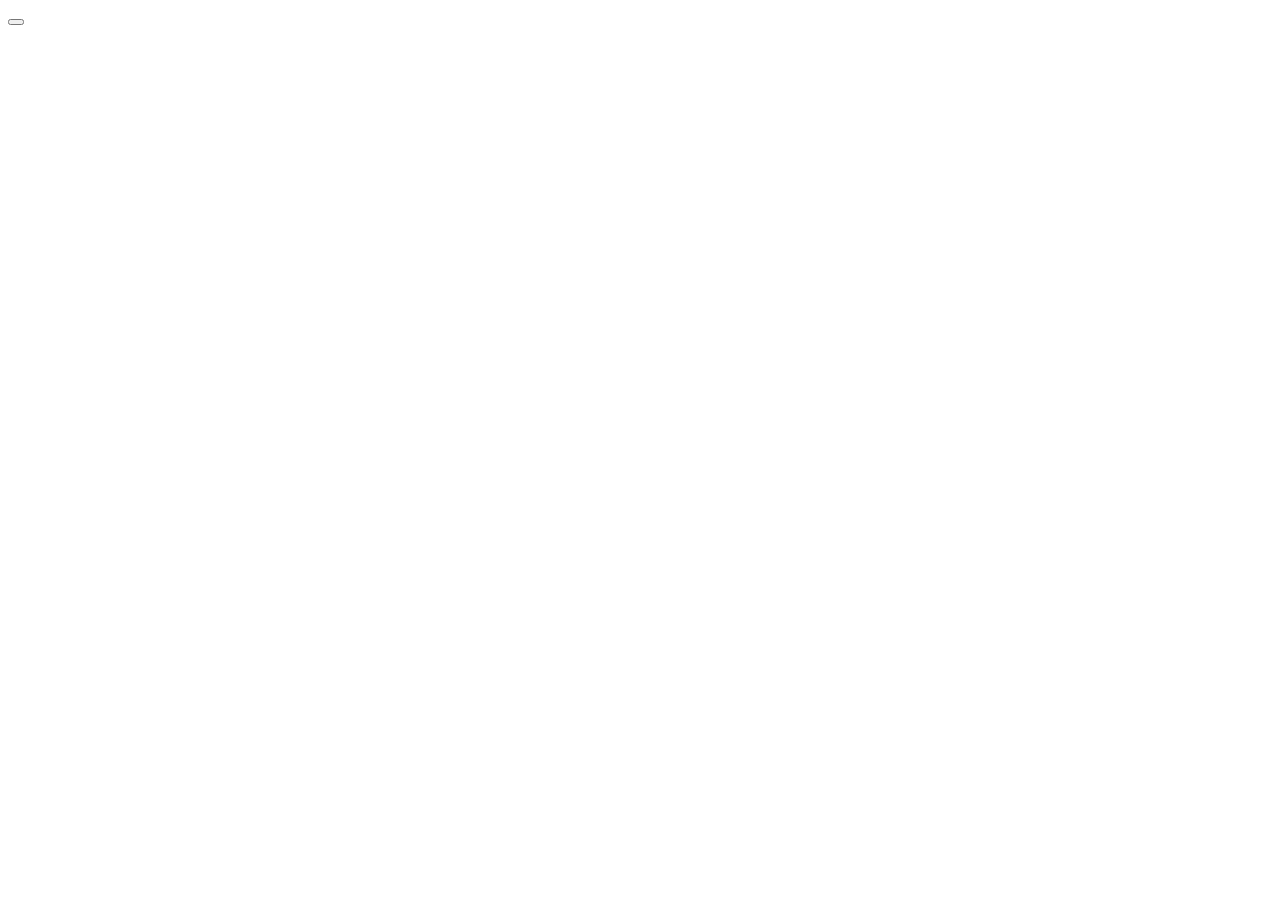
==== index.html @ 65e65c14 "Add files via upload" ====
<!DOCTYPE html>
<html lang="pt-BR">
<head>
    <meta charset="UTF-8">
    <meta name="viewport" content="width=device-width, initial-scale=1.0">
    <title>Conectarte: Encontre seu lugar na arte</title>
    <link rel="stylesheet" href="style.css">
</head>
<body>
<!--Cabeçalho do site-->
    <header>
        <div><span></span></div>
        <nav>
            <a href=""></a>
            <a href=""></a>
            <a href=""></a>
            <button></button>
        </nav>
    </header>
</body>
</html>
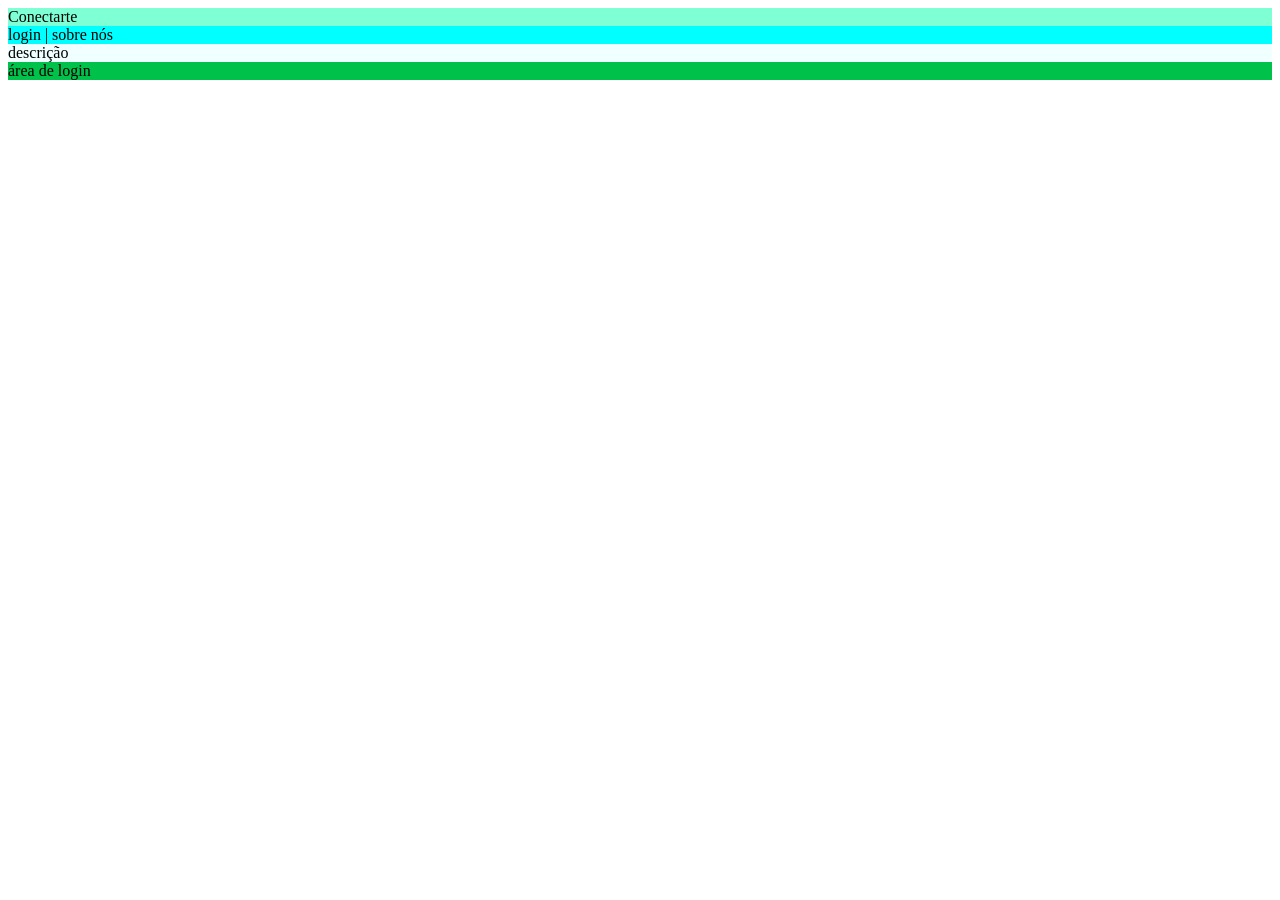
==== commit bcb0edcc: "Atualizações do projeto novos arquivos" ====
--- a/index.html
+++ b/index.html
@@ -7,15 +7,11 @@
     <link rel="stylesheet" href="style.css">
 </head>
 <body>
-<!--Cabeçalho do site-->
-    <header>
-        <div><span></span></div>
-        <nav>
-            <a href=""></a>
-            <a href=""></a>
-            <a href=""></a>
-            <button></button>
-        </nav>
-    </header>
+    <div id="container">
+        <div id="header">Conectarte</div>
+        <div id="menu">login  |  sobre nós</div>
+        <div id="body-page">descrição</div>
+        <div id="footer">área de login</div>
+    </div>
 </body>
 </html>
--- a/style.css
+++ b/style.css
@@ -0,0 +1,24 @@
+#header{
+    background-color: aquamarine;
+    width: auto;
+    height: auto;
+    margin: auto;
+}
+#menu{
+    background-color: aqua;
+    width: auto;
+    height: auto;
+    margin: auto;
+}
+#body-page{
+    background-color: azure;
+    width: auto;
+    height: auto;
+    margin: auto;
+}
+#footer{
+    background-color: rgb(0, 194, 74);
+    width: auto;
+    height: auto;
+    margin: auto;
+}
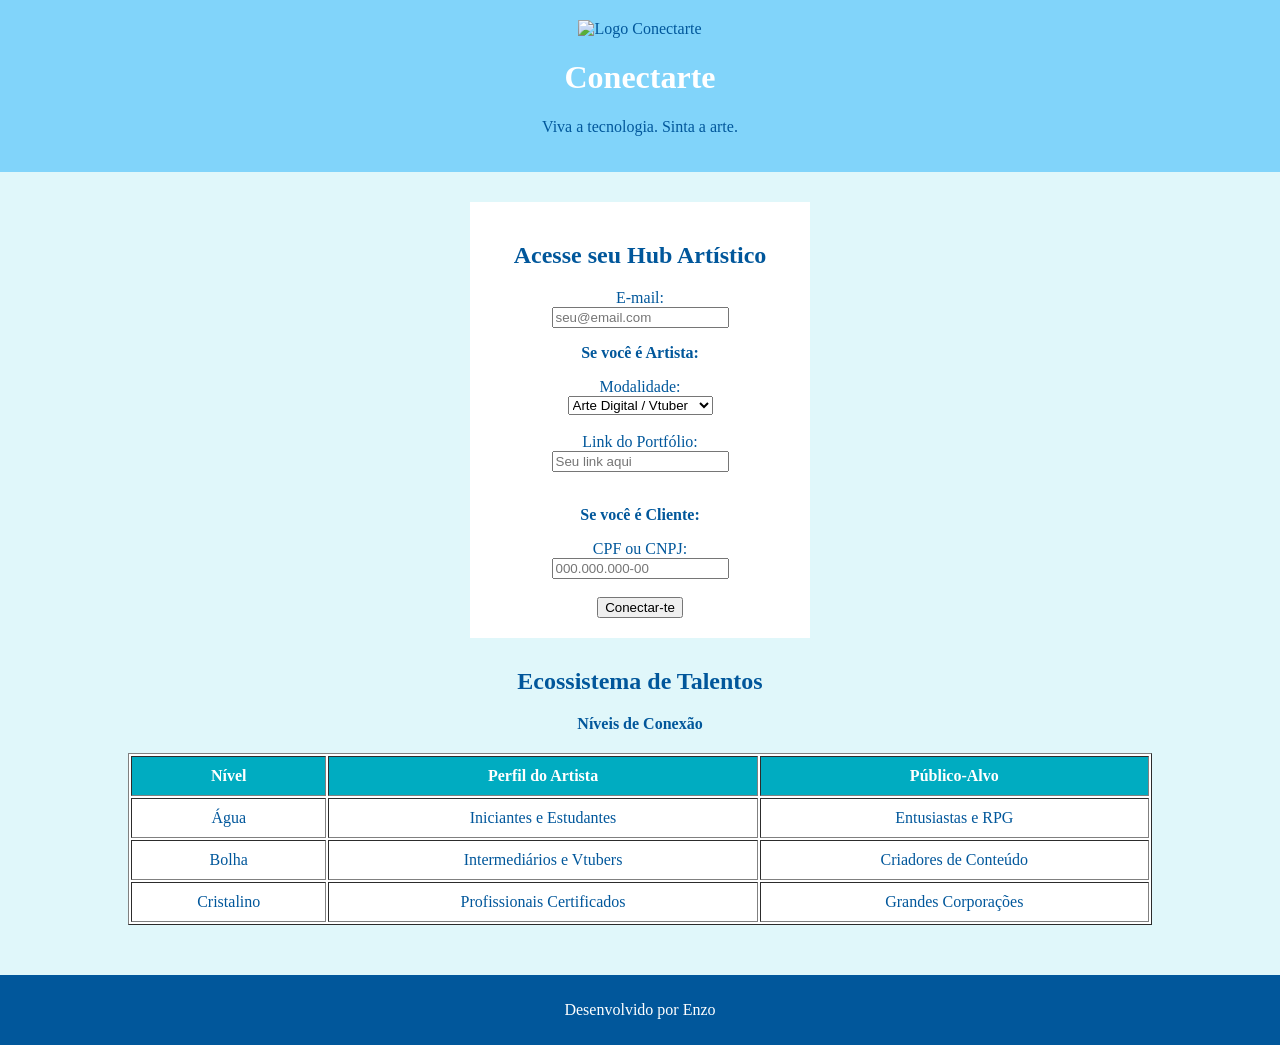
==== commit 5e988469: "Atualizações dos arquivos do projeto upload dos arquivos atualizados" ====
--- a/index.html
+++ b/index.html
@@ -1,17 +1,92 @@
 <!DOCTYPE html>
-<html lang="pt-BR">
+<html lang="pt-br">
+
 <head>
     <meta charset="UTF-8">
-    <meta name="viewport" content="width=device-width, initial-scale=1.0">
-    <title>Conectarte: Encontre seu lugar na arte</title>
+    <title>Conectarte - Início</title>
     <link rel="stylesheet" href="style.css">
 </head>
+
 <body>
-    <div id="container">
-        <div id="header">Conectarte</div>
-        <div id="menu">login  |  sobre nós</div>
-        <div id="body-page">descrição</div>
-        <div id="footer">área de login</div>
+
+    <!-- Cabeçalho-->
+    <div id="cabecalho">
+        <img src="logo-bolha.png" alt="Logo Conectarte" width="150">
+        <h1>Conectarte</h1>
+        <p>Viva a tecnologia. Sinta a arte.</p>
     </div>
+
+    <!-- Conteúdo Principal-->
+    <div id="conteudo-principal">
+
+        <!-- Seção de Login-->
+        <div id="sessao-login">
+            <h2>Acesse seu Hub Artístico</h2>
+            <form action="#">
+                <!-- Identificação Básica -->
+                <label for="email">E-mail:</label><br>
+                <input type="email" id="email" name="email" placeholder="seu@email.com">
+
+                <!-- Seção para quem é Artista -->
+                <p><strong>Se você é Artista:</strong></p>
+                <label for="categoria">Modalidade:</label><br>
+                <select id="categoria" name="categoria">
+                    <option value="digital">Arte Digital / Vtuber</option>
+                    <option value="fisica">Artesanato / Costura</option>
+                    <option value="escrita">Roteiro / Literatura</option>
+                </select><br><br>
+
+                <label for="portfolio">Link do Portfólio:</label><br>
+                <input type="text" id="portfolio" name="portfolio" placeholder="Seu link aqui"><br><br>
+
+                <!-- Seção para quem é Cliente -->
+                <p><strong>Se você é Cliente:</strong></p>
+                <label for="documento">CPF ou CNPJ:</label><br>
+                <input type="text" id="documento" name="documento" placeholder="000.000.000-00"><br><br>
+
+                <input type="submit" value="Conectar-te">
+            </form>
+        </div>
+
+        <!-- Seção de Info-->
+        <div id="sessao-info">
+            <h2>Ecossistema de Talentos</h2>
+            <p><strong>Níveis de Conexão</strong></p> <!-- Substituto para o caption -->
+
+            <table border="1">
+                <thead>
+                    <tr>
+                        <th>Nível</th>
+                        <th>Perfil do Artista</th>
+                        <th>Público-Alvo</th>
+                    </tr>
+                </thead>
+                <tbody>
+                    <tr>
+                        <td>Água</td>
+                        <td>Iniciantes e Estudantes</td>
+                        <td>Entusiastas e RPG</td>
+                    </tr>
+                    <tr>
+                        <td>Bolha</td>
+                        <td>Intermediários e Vtubers</td>
+                        <td>Criadores de Conteúdo</td>
+                    </tr>
+                    <tr>
+                        <td>Cristalino</td>
+                        <td>Profissionais Certificados</td>
+                        <td>Grandes Corporações</td>
+                    </tr>
+                </tbody>
+            </table>
+        </div>
+    </div>
+
+    <!-- Rodapé-->
+    <div id="rodape">
+        <p>Desenvolvido por Enzo</p>
+    </div>
+
 </body>
+
 </html>
--- a/style.css
+++ b/style.css
@@ -1,24 +1,47 @@
-#header{
-    background-color: aquamarine;
-    width: auto;
-    height: auto;
-    margin: auto;
+
+body {
+    background-color: #e0f7fa;
+    color: #01579b;
+    margin: 0;
+    padding: 0;
+    text-align: center;
 }
-#menu{
-    background-color: aqua;
-    width: auto;
-    height: auto;
-    margin: auto;
+
+#cabecalho {
+    background-color: #81d4fa;
+    padding: 20px;
 }
-#body-page{
-    background-color: azure;
-    width: auto;
-    height: auto;
-    margin: auto;
+
+h1 {
+    color: #ffffff;
 }
-#footer{
-    background-color: rgb(0, 194, 74);
-    width: auto;
-    height: auto;
-    margin: auto;
+
+#sessao-login {
+    background-color: #ffffff;
+    width: 300px;
+    margin: 30px auto;
+    padding: 20px;
+}
+
+table {
+    width: 80%;
+    margin: 20px auto;
+    background-color: #ffffff;
+}
+
+th {
+    background-color: #00acc1;
+    color: white;
+    padding: 10px;
+}
+
+td {
+    padding: 10px;
+}
+
+#rodape {
+    background-color: #01579b;
+    color: white;
+    padding: 10px;
+    margin-top: 50px;
 }
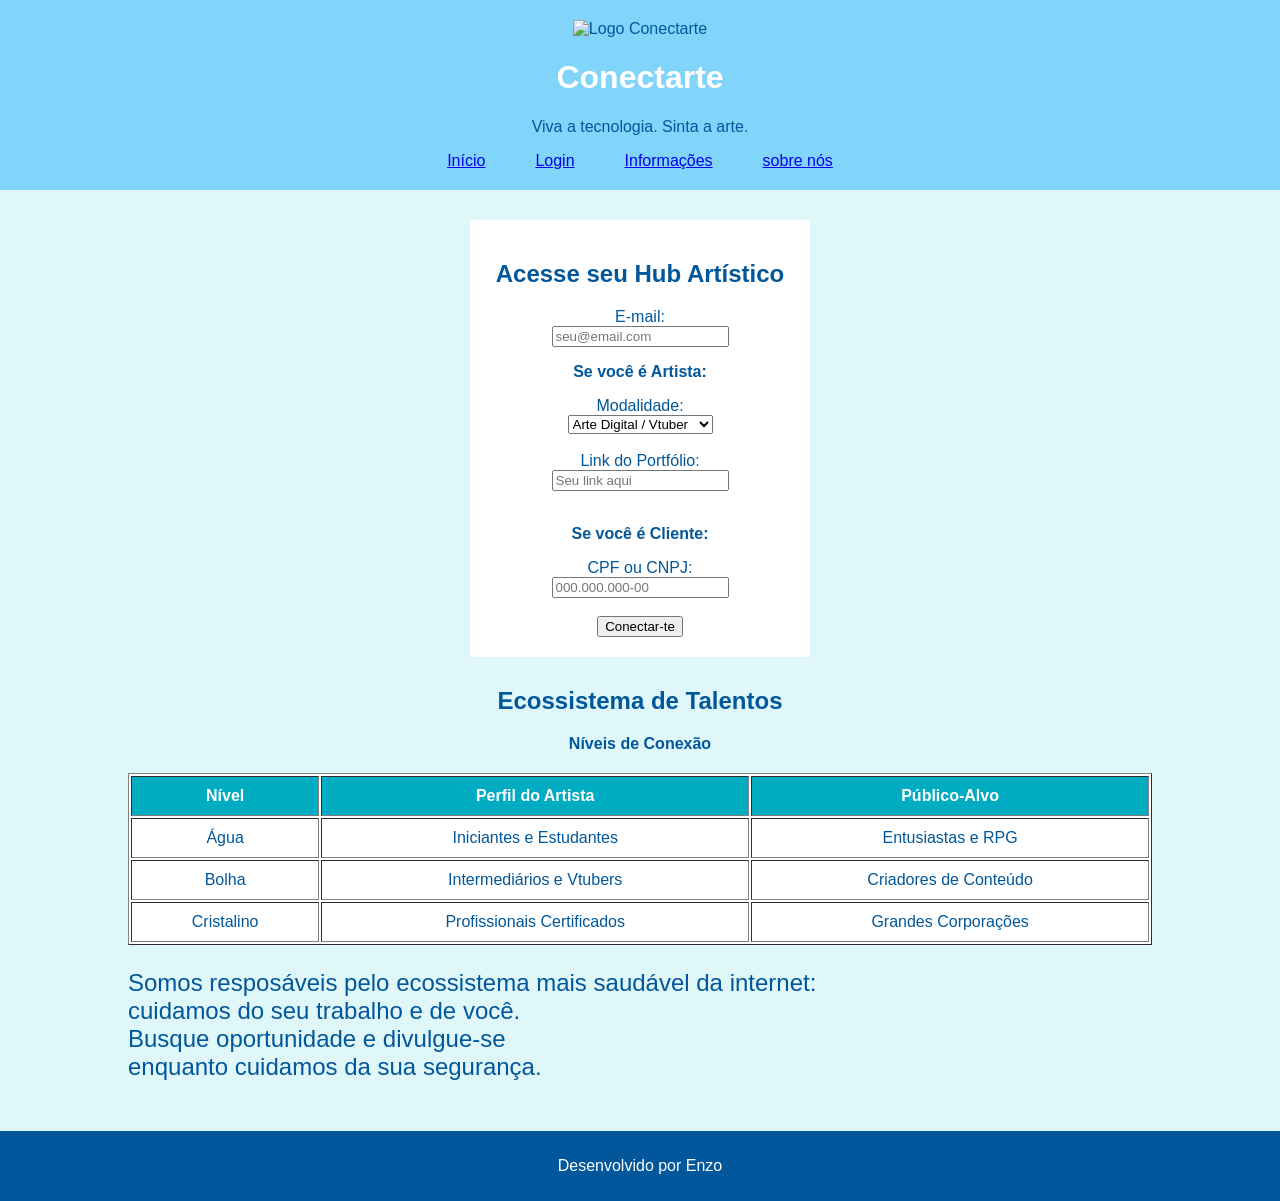
==== commit 59d8257b: "atualização dos arquivos do projeto inserção de hyperlinks, textos, estilizações e ajustes" ====
--- a/index.html
+++ b/index.html
@@ -3,8 +3,10 @@
 
 <head>
     <meta charset="UTF-8">
-    <title>Conectarte - Início</title>
-    <link rel="stylesheet" href="style.css">
+    <title>Conectarte | Viva à arte</title>
+    <link rel="stylesheet" href="CSS/style.css">
+    <link rel="stylesheet" href="CSS/reset.css">
+    <link rel="stylesheet" href="CSS/index.css">
 </head>
 
 <body>
@@ -14,6 +16,12 @@
         <img src="logo-bolha.png" alt="Logo Conectarte" width="150">
         <h1>Conectarte</h1>
         <p>Viva a tecnologia. Sinta a arte.</p>
+        <div id="menu">
+            <a href="index.html">Início</a>
+            <a href="login.html">Login</a>
+            <a href="info.html">Informações</a>
+            <a href="sobre.html">sobre nós</a>
+        </div>
     </div>
 
     <!-- Conteúdo Principal-->
@@ -81,8 +89,16 @@
             </table>
         </div>
     </div>
-
-    <!-- Rodapé-->
+        
+        <!--Seção de Sobre-->
+        <div id="sessao-sobre-nos">
+            <p>Somos resposáveis pelo ecossistema mais saudável da internet: <br>
+             cuidamos do seu trabalho e de você. <br>
+             Busque oportunidade e divulgue-se <br>
+            enquanto cuidamos da sua segurança.</p>
+        </div>
+ 
+        <!-- Rodapé-->
     <div id="rodape">
         <p>Desenvolvido por Enzo</p>
     </div>
--- a/CSS/style.css
+++ b/CSS/style.css
@@ -0,0 +1,42 @@
+
+body {
+    font-family: Arial, Helvetica, sans-serif;
+    background-color: #e0f7fa;
+    color: #01579b;
+    margin: 0;
+    padding: 0;
+    text-align: center;
+}
+
+#cabecalho {
+    background-color: #81d4fa;
+    padding: 20px;
+    margin-bottom: 20px;
+}
+
+#menu {   
+    display: flex; 
+    justify-content: center;
+    gap: 50px;     
+}
+
+#sessao-login {
+    background-color: #ffffff;
+    width: 300px;
+    margin: 30px auto;
+    padding: 20px;
+}
+
+#sessao-sobre-nos{
+    font-size:x-large;
+    text-align: left;
+    margin: auto;
+    width: 80%;
+}
+
+#rodape {
+    background-color: #01579b;
+    color: white;
+    padding: 10px;
+    margin-top: 50px;
+}
--- a/CSS/index.css
+++ b/CSS/index.css
@@ -0,0 +1,19 @@
+h1 {
+    color: #ffffff;
+}
+
+table {
+    width: 80%;
+    margin: 20px auto;
+    background-color: #ffffff;
+}
+
+th {
+    background-color: #00acc1;
+    color: white;
+    padding: 10px;
+}
+
+td {
+    padding: 10px;
+}
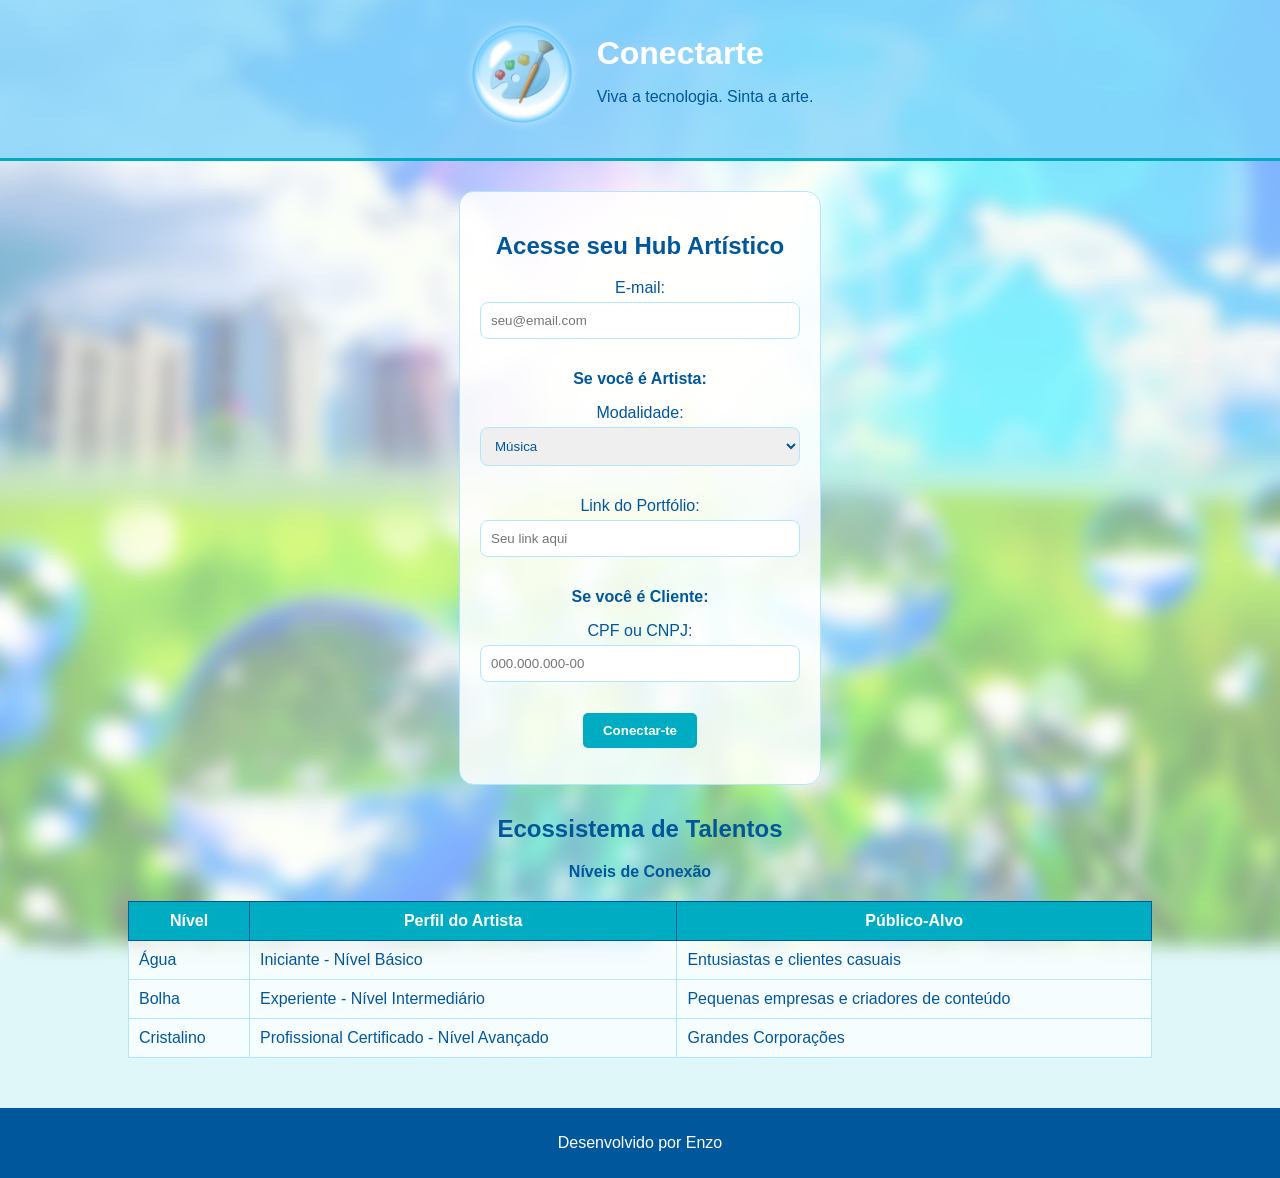
==== commit 58a716cb: "Atualização de arquivos (melhoria de interface) Adição de logo, imagem de fundo, efeitos e afins" ====
--- a/index.html
+++ b/index.html
@@ -3,63 +3,67 @@
 
 <head>
     <meta charset="UTF-8">
-    <title>Conectarte | Viva à arte</title>
+    <title>Conectarte - Início</title>
+    <link rel="stylesheet" href="CSS/index.css">
     <link rel="stylesheet" href="CSS/style.css">
-    <link rel="stylesheet" href="CSS/reset.css">
-    <link rel="stylesheet" href="CSS/index.css">
 </head>
 
 <body>
-
-    <!-- Cabeçalho-->
+    <div id="fundo-site"></div>
     <div id="cabecalho">
-        <img src="logo-bolha.png" alt="Logo Conectarte" width="150">
-        <h1>Conectarte</h1>
-        <p>Viva a tecnologia. Sinta a arte.</p>
-        <div id="menu">
-            <a href="index.html">Início</a>
-            <a href="login.html">Login</a>
-            <a href="info.html">Informações</a>
-            <a href="sobre.html">sobre nós</a>
+        <img src="Imagens/logo_conectarte.png" alt="Logo Conectarte" class="logo">
+        <div class="texto-cabecalho">
+            <h1>Conectarte</h1>
+            <p>Viva a tecnologia. Sinta a arte.</p>
         </div>
     </div>
 
-    <!-- Conteúdo Principal-->
     <div id="conteudo-principal">
-
-        <!-- Seção de Login-->
+        
         <div id="sessao-login">
             <h2>Acesse seu Hub Artístico</h2>
+
             <form action="#">
-                <!-- Identificação Básica -->
-                <label for="email">E-mail:</label><br>
-                <input type="email" id="email" name="email" placeholder="seu@email.com">
+                <p>
+                    <label for="email">E-mail:</label><br>
+                    <input type="text" id="email" name="email" placeholder="seu@email.com">
+                </p>
 
-                <!-- Seção para quem é Artista -->
                 <p><strong>Se você é Artista:</strong></p>
-                <label for="categoria">Modalidade:</label><br>
-                <select id="categoria" name="categoria">
-                    <option value="digital">Arte Digital / Vtuber</option>
-                    <option value="fisica">Artesanato / Costura</option>
-                    <option value="escrita">Roteiro / Literatura</option>
-                </select><br><br>
 
-                <label for="portfolio">Link do Portfólio:</label><br>
-                <input type="text" id="portfolio" name="portfolio" placeholder="Seu link aqui"><br><br>
+                <p>
+                    <label for="categoria">Modalidade:</label><br>
+                    <select id="categoria" name="categoria">
+                        <option value="digital">Música</option>
+                        <option value="fisica">Dança</option>
+                        <option value="escrita">Pintura / Desenho</option>
+                        <option value="escrita">Escultura</option>
+                        <option value="escrita">Literatura</option>
+                        <option value="escrita">Cinema</option>
+                    </select>
+                </p>
 
-                <!-- Seção para quem é Cliente -->
+                <p>
+                    <label for="portfolio">Link do Portfólio:</label><br>
+                    <input type="text" id="portfolio" name="portfolio" placeholder="Seu link aqui">
+                </p>
+
                 <p><strong>Se você é Cliente:</strong></p>
-                <label for="documento">CPF ou CNPJ:</label><br>
-                <input type="text" id="documento" name="documento" placeholder="000.000.000-00"><br><br>
 
-                <input type="submit" value="Conectar-te">
+                <p>
+                    <label for="documento">CPF ou CNPJ:</label><br>
+                    <input type="text" id="documento" name="documento" placeholder="000.000.000-00">
+                </p>
+
+                <p>
+                    <input type="submit" value="Conectar-te">
+                </p>
             </form>
         </div>
 
-        <!-- Seção de Info-->
         <div id="sessao-info">
             <h2>Ecossistema de Talentos</h2>
-            <p><strong>Níveis de Conexão</strong></p> <!-- Substituto para o caption -->
+            <p><strong>Níveis de Conexão</strong></p>
 
             <table border="1">
                 <thead>
@@ -72,37 +76,29 @@
                 <tbody>
                     <tr>
                         <td>Água</td>
-                        <td>Iniciantes e Estudantes</td>
-                        <td>Entusiastas e RPG</td>
+                        <td>Iniciante - Nível Básico</td>
+                        <td>Entusiastas e clientes casuais</td>
                     </tr>
                     <tr>
                         <td>Bolha</td>
-                        <td>Intermediários e Vtubers</td>
-                        <td>Criadores de Conteúdo</td>
+                        <td>Experiente - Nível Intermediário</td>
+                        <td>Pequenas empresas e criadores de conteúdo</td>
                     </tr>
                     <tr>
                         <td>Cristalino</td>
-                        <td>Profissionais Certificados</td>
+                        <td>Profissional Certificado - Nível Avançado</td>
                         <td>Grandes Corporações</td>
                     </tr>
                 </tbody>
             </table>
         </div>
     </div>
-        
-        <!--Seção de Sobre-->
-        <div id="sessao-sobre-nos">
-            <p>Somos resposáveis pelo ecossistema mais saudável da internet: <br>
-             cuidamos do seu trabalho e de você. <br>
-             Busque oportunidade e divulgue-se <br>
-            enquanto cuidamos da sua segurança.</p>
-        </div>
- 
-        <!-- Rodapé-->
+
     <div id="rodape">
         <p>Desenvolvido por Enzo</p>
     </div>
 
+
 </body>
 
 </html>
--- a/CSS/index.css
+++ b/CSS/index.css
@@ -1,19 +1,73 @@
+body {
+    font-family: Arial, Helvetica, sans-serif;
+    background-color: #e0f7fa;
+    color: #01579b;
+    margin: 0;
+    padding: 0;
+    text-align: center;
+}
+
 h1 {
     color: #ffffff;
+    margin: 10px 0;
+}
+
+input[type="submit"] {
+    background-color: #00acc1;
+    color: white;
+    padding: 10px 20px;
+    border: none;
+    border-radius: 5px;
+    cursor: pointer;
+    font-weight: bold;
+}
+
+input[type="text"],
+input[type="email"],
+select {
+    width: 100%;
+    padding: 10px;
+    margin-top: 5px;
+    margin-bottom: 15px;
+    display: inline-block;
+    border: 1px solid #b3e5fc;
+    border-radius: 8px;
+    box-sizing: border-box;
+    color: #01579b;
 }
 
 table {
     width: 80%;
     margin: 20px auto;
-    background-color: #ffffff;
+    background-color: rgba(255, 255, 255, 0.7);
+    border-collapse: collapse;
 }
 
 th {
     background-color: #00acc1;
     color: white;
     padding: 10px;
+    border: 1px solid #01579b;
 }
 
 td {
+    text-align: left;
     padding: 10px;
+    border: 1px solid #b3e5fc;
+}
+
+#fundo-site {
+    position: fixed;
+    top: 0;
+    left: 0;
+    width: 100%;
+    height: 100%;
+    z-index: -1;
+    background-image: linear-gradient(rgba(255, 255, 255, 0.5), rgba(255, 255, 255, 0.5)),
+        url('../Imagens/fundo_conectarte.jpg');
+    background-size: cover;
+    background-position: center;
+    background-attachment: fixed;
+    filter: blur(8px);
+    transform: scale(1.1);
 }
--- a/CSS/style.css
+++ b/CSS/style.css
@@ -1,37 +1,36 @@
+.logo {
+    width: 110px;
+    height: auto;
+    margin-bottom: 10px;
+    filter: drop-shadow(0px 0px 5px rgba(255, 255, 255, 0.5));
+}
 
-body {
-    font-family: Arial, Helvetica, sans-serif;
-    background-color: #e0f7fa;
-    color: #01579b;
+.texto-cabecalho {
+    text-align: left; 
+}
+
+.texto-cabecalho h1 {
     margin: 0;
-    padding: 0;
-    text-align: center;
 }
 
 #cabecalho {
-    background-color: #81d4fa;
-    padding: 20px;
-    margin-bottom: 20px;
-}
-
-#menu {   
-    display: flex; 
-    justify-content: center;
-    gap: 50px;     
+    background-color: #81d4fac5;
+    padding: 20px 40px;
+    border-bottom: 3px solid #00acc1;
+    display: flex;          
+    flex-direction: row;    
+    align-items: center;    
+    justify-content: center; 
+    gap: 20px;             
 }
 
 #sessao-login {
-    background-color: #ffffff;
-    width: 300px;
+    background-color: rgba(255, 255, 255, 0.849);
+    width: 320px;
     margin: 30px auto;
     padding: 20px;
-}
-
-#sessao-sobre-nos{
-    font-size:x-large;
-    text-align: left;
-    margin: auto;
-    width: 80%;
+    border-radius: 15px;
+    border: 1px solid #b3e5fc;
 }
 
 #rodape {
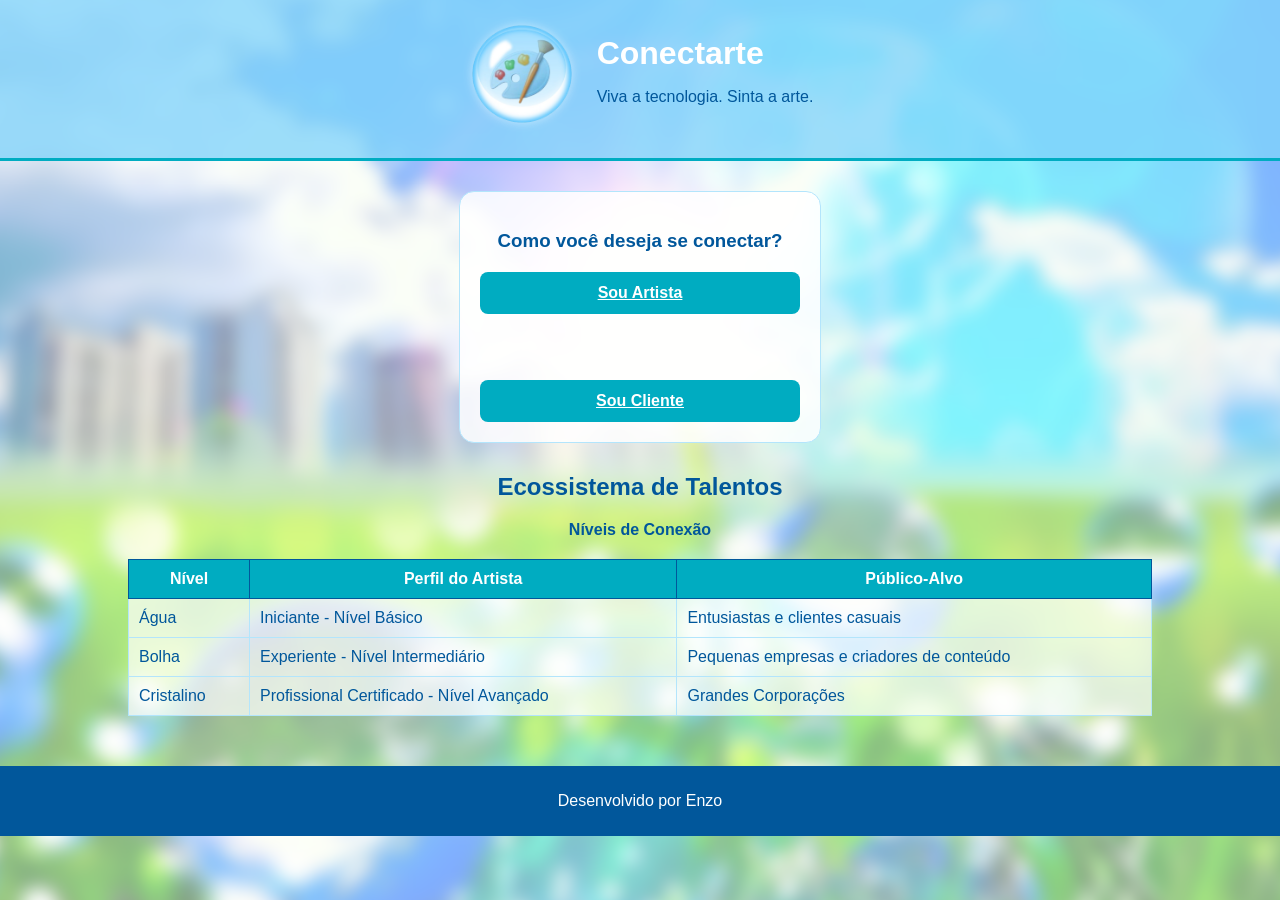
==== commit d7d666f0: "Adição de arquivos" ====
--- a/index.html
+++ b/index.html
@@ -19,46 +19,14 @@
     </div>
 
     <div id="conteudo-principal">
-        
+
         <div id="sessao-login">
-            <h2>Acesse seu Hub Artístico</h2>
-
-            <form action="#">
-                <p>
-                    <label for="email">E-mail:</label><br>
-                    <input type="text" id="email" name="email" placeholder="seu@email.com">
-                </p>
-
-                <p><strong>Se você é Artista:</strong></p>
-
-                <p>
-                    <label for="categoria">Modalidade:</label><br>
-                    <select id="categoria" name="categoria">
-                        <option value="digital">Música</option>
-                        <option value="fisica">Dança</option>
-                        <option value="escrita">Pintura / Desenho</option>
-                        <option value="escrita">Escultura</option>
-                        <option value="escrita">Literatura</option>
-                        <option value="escrita">Cinema</option>
-                    </select>
-                </p>
-
-                <p>
-                    <label for="portfolio">Link do Portfólio:</label><br>
-                    <input type="text" id="portfolio" name="portfolio" placeholder="Seu link aqui">
-                </p>
-
-                <p><strong>Se você é Cliente:</strong></p>
-
-                <p>
-                    <label for="documento">CPF ou CNPJ:</label><br>
-                    <input type="text" id="documento" name="documento" placeholder="000.000.000-00">
-                </p>
-
-                <p>
-                    <input type="submit" value="Conectar-te">
-                </p>
-            </form>
+            <h3>Como você deseja se conectar?</h3>
+            <div class="botoes-nicho">
+                <a href="cadastro-artista.html" class="botao-conectar">Sou Artista</a>
+                <br><br>
+                <a href="cadastro-cliente.html" class="botao-conectar">Sou Cliente</a>
+            </div>
         </div>
 
         <div id="sessao-info">
--- a/CSS/style.css
+++ b/CSS/style.css
@@ -11,6 +11,139 @@
 
 .texto-cabecalho h1 {
     margin: 0;
+}
+
+.botoes-nicho {
+    display: flex;
+    flex-direction: column;
+    gap: 15px;
+    margin-top: 20px;
+}
+
+.botao-conectar {
+    background-color: #00acc1; /* O azul que você já usa */
+    color: white;
+    padding: 12px 25px;
+    border: none;             /* Isso remove a borda preta padrão */
+    border-radius: 8px;
+    cursor: pointer;
+    font-weight: bold;
+    transition: background 0.3s, transform 0.2s;
+    outline: none;            /* Remove a linha de seleção ao clicar */
+}
+
+.botao-conectar:hover {
+    background-color: #01579b;
+    transform: scale(1.02);   /* Dá um leve zoom ao passar o mouse */
+}
+
+/* Aplica o estilo em todos os campos de uma vez */
+input[type="text"], 
+input[type="url"], 
+input[type="number"], 
+select, 
+textarea {
+    width: 100%;
+    padding: 10px;
+    margin-top: 5px;
+    margin-bottom: 15px;
+    border: 1px solid #b3e5fc; /* Uma borda azul bem clarinha */
+    border-radius: 5px;
+    background-color: white;
+    color: #333;
+    font-family: 'Segoe UI', Tahoma, Geneva, Verdana, sans-serif;
+    box-sizing: border-box;    /* Garante que o campo não passe do limite da caixa */
+}
+
+/* Efeito de foco: quando o usuário clica para digitar */
+input:focus, select:focus, textarea:focus {
+    border-color: #00acc1;     /* A borda fica do azul do seu tema */
+    outline: none;
+    box-shadow: 0 0 5px rgba(0, 172, 193, 0.3); /* Um brilho azul suave */
+}
+
+/* 1. Esconde o input real de forma que ele ainda funcione para o navegador */
+input[type="file"] {
+    width: 0.1px;
+    height: 0.1px;
+    opacity: 0;
+    overflow: hidden;
+    position: absolute;
+    z-index: -1;
+}
+
+/* 2. Estiliza o Label para parecer um botão da Conectarte */
+.botao-upload {
+    display: inline-block;
+    width: 100%;
+    padding: 12px;
+    background-color: #ffffff;
+    color: #00acc1;
+    border: 2px dashed #00acc1; /* Borda tracejada dá ideia de "solte aqui" */
+    border-radius: 8px;
+    text-align: center;
+    cursor: pointer;
+    font-weight: bold;
+    transition: all 0.3s;
+    box-sizing: border-box;
+    margin-bottom: 15px;
+}
+
+/* 3. Efeito ao passar o mouse */
+.botao-upload:hover {
+    background-color: #e0f7fa;
+    border-style: solid;
+    transform: translateY(-2px);
+}
+
+/* 4. Efeito quando o usuário usa o teclado (acessibilidade) */
+input[type="file"]:focus + .botao-upload {
+    outline: 2px solid #01579b;
+}
+
+select, textarea {
+    width: 100%;
+    padding: 10px;
+    margin: 10px 0 20px 0;
+    border: 1px solid #ccc;
+    border-radius: 5px;
+    display: block;
+    box-sizing: border-box;
+    font-family: inherit;
+}
+
+textarea {
+    resize: none;
+}
+
+.campo-icone {
+    width: 100%;
+    display: block; /* Evita que ela tente ficar ao lado de outros elementos */
+}
+
+/* Estilo específico para o input de WhatsApp */
+input[type="tel"] {
+    width: 100%;             /* Ocupa toda a largura disponível */
+    box-sizing: border-box;  /* ESSENCIAL: Inclui o padding no cálculo da largura */
+    padding: 12px 12px 12px 40px; 
+    margin-top: 5px;
+    margin-bottom: 15px;
+    display: block;          /* Garante que ele se comporte como um bloco */
+    
+    /* Mantenha o resto das suas configurações (border, background-image, etc) */
+    border: 2px solid #e0e0e0;
+    border-radius: 8px;
+    background-image: url('https://cdn-icons-png.flaticon.com/512/733/733585.png');
+    background-repeat: no-repeat;
+    background-size: 20px;
+    background-position: 12px center;
+}
+
+/* Efeito quando o usuário clica no campo */
+input[type="tel"]:focus {
+    border-color: #25D366; /* Cor oficial do WhatsApp */
+    box-shadow: 0 0 8px rgba(37, 211, 102, 0.2);
+    outline: none;
 }
 
 #cabecalho {
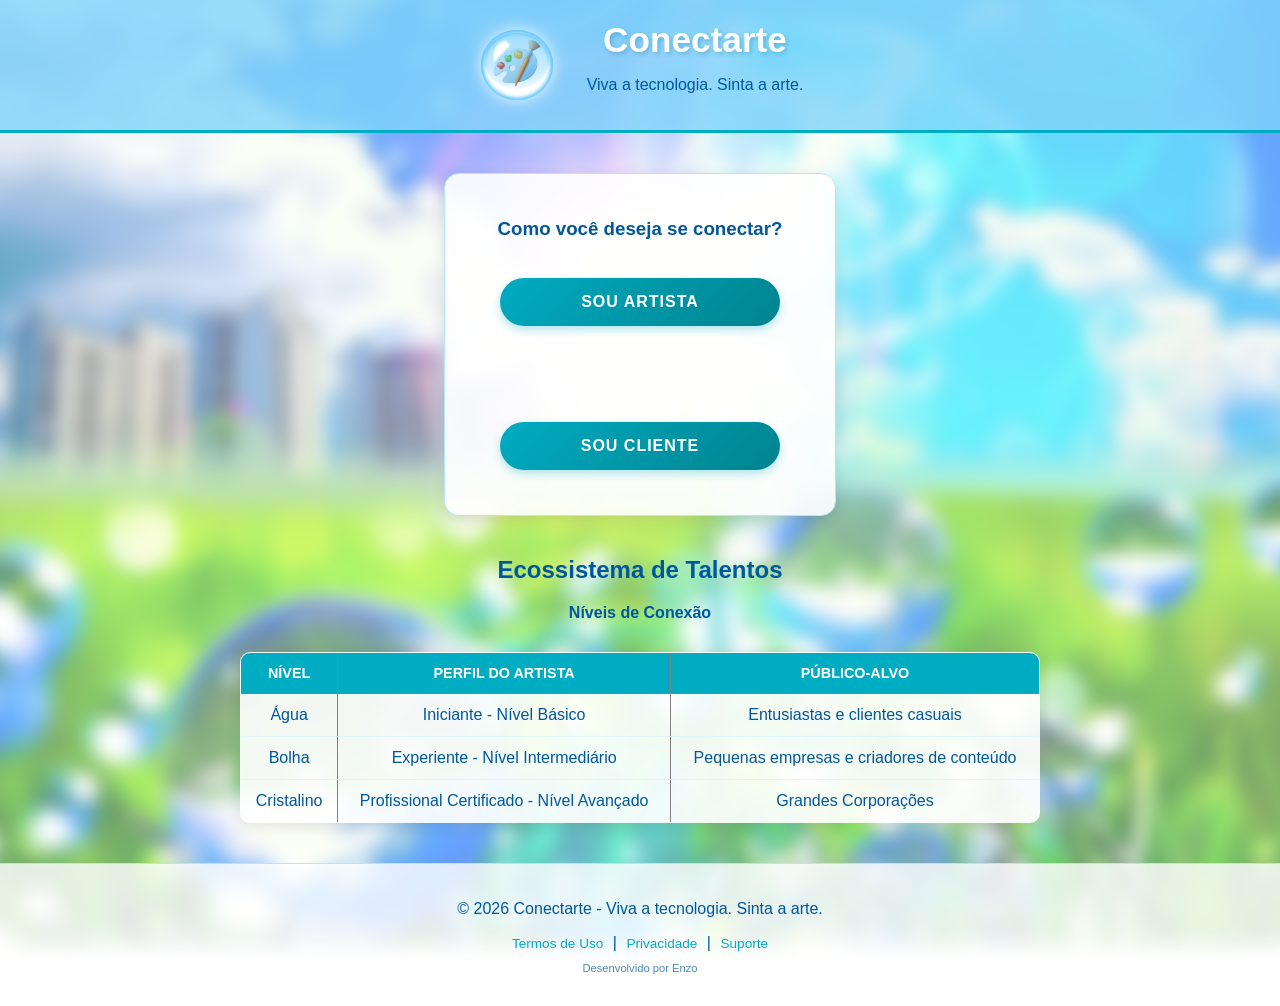
==== commit e0a0abff: "Alterações finais do projeto Mudanças visuais no geral" ====
--- a/index.html
+++ b/index.html
@@ -10,6 +10,7 @@
 
 <body>
     <div id="fundo-site"></div>
+    <!--Cabeçalho-->
     <div id="cabecalho">
         <img src="Imagens/logo_conectarte.png" alt="Logo Conectarte" class="logo">
         <div class="texto-cabecalho">
@@ -18,8 +19,10 @@
         </div>
     </div>
 
+
     <div id="conteudo-principal">
 
+        <!--Login-->
         <div id="sessao-login">
             <h3>Como você deseja se conectar?</h3>
             <div class="botoes-nicho">
@@ -29,6 +32,7 @@
             </div>
         </div>
 
+        <!--Divisão dos cargos-->
         <div id="sessao-info">
             <h2>Ecossistema de Talentos</h2>
             <p><strong>Níveis de Conexão</strong></p>
@@ -63,9 +67,16 @@
     </div>
 
     <div id="rodape">
-        <p>Desenvolvido por Enzo</p>
+        <div class="rodape-conteudo">
+            <p>&copy; 2026 Conectarte - Viva a tecnologia. Sinta a arte.</p>
+            <div class="rodape-links">
+                <a href="#">Termos de Uso</a> |
+                <a href="#">Privacidade</a> |
+                <a href="#">Suporte</a>
+            </div>
+            <p style="font-size: 0.7rem; margin-top: 10px; opacity: 0.7;">Desenvolvido por Enzo</p>
+        </div>
     </div>
-
 
 </body>
 
--- a/CSS/index.css
+++ b/CSS/index.css
@@ -1,61 +1,14 @@
+/* Definições globais de layout, cores de texto e tipografia padrão */
 body {
-    font-family: Arial, Helvetica, sans-serif;
-    background-color: #e0f7fa;
-    color: #01579b;
+    font-family: 'Segoe UI', Tahoma, Geneva, Verdana, sans-serif;
     margin: 0;
     padding: 0;
     text-align: center;
+    color: #01579b; 
+    overflow-x: hidden;
 }
 
-h1 {
-    color: #ffffff;
-    margin: 10px 0;
-}
-
-input[type="submit"] {
-    background-color: #00acc1;
-    color: white;
-    padding: 10px 20px;
-    border: none;
-    border-radius: 5px;
-    cursor: pointer;
-    font-weight: bold;
-}
-
-input[type="text"],
-input[type="email"],
-select {
-    width: 100%;
-    padding: 10px;
-    margin-top: 5px;
-    margin-bottom: 15px;
-    display: inline-block;
-    border: 1px solid #b3e5fc;
-    border-radius: 8px;
-    box-sizing: border-box;
-    color: #01579b;
-}
-
-table {
-    width: 80%;
-    margin: 20px auto;
-    background-color: rgba(255, 255, 255, 0.7);
-    border-collapse: collapse;
-}
-
-th {
-    background-color: #00acc1;
-    color: white;
-    padding: 10px;
-    border: 1px solid #01579b;
-}
-
-td {
-    text-align: left;
-    padding: 10px;
-    border: 1px solid #b3e5fc;
-}
-
+/* Camada de fundo fixa com tratamento visual de desfoque e ajuste de escala */
 #fundo-site {
     position: fixed;
     top: 0;
@@ -63,11 +16,163 @@
     width: 100%;
     height: 100%;
     z-index: -1;
-    background-image: linear-gradient(rgba(255, 255, 255, 0.5), rgba(255, 255, 255, 0.5)),
+    background-image: linear-gradient(rgba(255, 255, 255, 0.4), rgba(255, 255, 255, 0.4)),
         url('../Imagens/fundo_conectarte.jpg');
     background-size: cover;
     background-position: center;
     background-attachment: fixed;
-    filter: blur(8px);
-    transform: scale(1.1);
+    filter: blur(8px); 
+    transform: scale(1.1); 
+}
+
+/* Navegação principal suspensa com propriedades de transparência e desfoque de fundo */
+.barra-superior {
+    width: 95%; 
+    max-width: 1200px;
+    margin: 10px auto;
+    background: rgba(255, 255, 255, 0.25);
+    backdrop-filter: blur(15px); 
+    -webkit-backdrop-filter: blur(15px);
+    border: 1px solid rgba(255, 255, 255, 0.4);
+    border-radius: 50px; 
+    position: fixed;
+    top: 0; left: 0; right: 0;
+    z-index: 1000;
+    box-shadow: 0 8px 32px rgba(0, 172, 193, 0.2);
+}
+
+/* Alinhamento flexível dos itens internos do menu superior */
+.container-menu {
+    display: flex;
+    justify-content: space-between;
+    align-items: center;
+    padding: 8px 25px;
+}
+
+/* Identificadores visuais de categoria com sombras internas para legibilidade */
+.emblema-nivel {
+    padding: 5px 15px;
+    border-radius: 20px;
+    font-size: 0.8rem;
+    font-weight: bold;
+    color: white;
+    text-shadow: 1px 1px 2px rgba(0,0,0,0.2);
+}
+
+/* Variações de cores em gradiente para os níveis de usuário */
+.agua { background: linear-gradient(to bottom, #4fc3f7, #0288d1); }
+.bolha { background: linear-gradient(to bottom, #81c784, #388e3c); }
+.cristalino { background: linear-gradient(to bottom, #ba68c8, #7b1fa2); }
+
+/* Estrutura de lista horizontal para os links de navegação */
+.lista-abas {
+    display: flex;
+    gap: 10px;
+}
+
+/* Estilização individual dos links com transição suave de cores e sombras */
+.aba-item {
+    text-decoration: none;
+    color: #01579b;
+    font-weight: 600;
+    font-size: 0.9rem;
+    padding: 10px 15px;
+    border-radius: 25px;
+    transition: 0.3s;
+}
+
+/* Estado de interação para realce visual ao passar o mouse nos itens do menu */
+.aba-item:hover {
+    background: rgba(255, 255, 255, 0.5);
+    color: #00acc1;
+    box-shadow: inset 0 0 10px rgba(255, 255, 255, 0.8);
+}
+
+/* Ajustes gerais de espaçamento e bordas para links dentro da lista */
+.lista-abas a {
+    text-decoration: none;
+    color: #01579b;
+    font-weight: bold;
+    padding: 8px 12px;
+    transition: 0.3s;
+    border-radius: 5px;
+}
+
+.lista-abas a:hover {
+    background-color: #e0f7fa;
+}
+
+/* Seção de identidade do site com alinhamento central e borda de destaque inferior */
+#cabecalho {
+    background-color: rgba(129, 212, 250, 0.8); 
+    padding: 20px;
+    border-bottom: 3px solid #00acc1;
+    display: flex;
+    align-items: center;
+    justify-content: center;
+    gap: 30px; 
+}
+
+/* Controle de dimensões e brilho externo para as imagens de logotipo */
+.logo {
+    width: 80px; 
+    height: auto;
+    filter: drop-shadow(0px 0px 8px rgba(255, 255, 255, 0.8));
+}
+
+.logo-menu {
+    width: 50px; 
+    height: auto;
+    filter: drop-shadow(0px 0px 8px rgba(255, 255, 255, 0.8));
+}
+
+/* Formatação do título principal com sombreamento para contraste sobre o azul */
+.texto-cabecalho h1 {
+    font-size: 2.2rem;
+    margin: 0;
+    color: #ffffff;
+    text-shadow: 2px 2px 4px rgba(0, 105, 137, 0.3);
+}
+
+/* Formatação de tabelas de dados com cantos arredondados e elevação suave */
+table {
+    width: 90%;
+    max-width: 800px;
+    margin: 30px auto;
+    background-color: rgba(255, 255, 255, 0.9); 
+    border-collapse: collapse;
+    border-radius: 10px;
+    overflow: hidden; 
+    box-shadow: 0 4px 15px rgba(0,0,0,0.1);
+}
+
+/* Estilo para cabeçalhos de tabela com caixa alta e fundo sólido */
+th {
+    background-color: #00acc1;
+    color: white;
+    padding: 12px;
+    text-transform: uppercase;
+    font-size: 0.9rem;
+}
+
+/* Estilo para células de dados com separadores horizontais suaves */
+td {
+    padding: 12px;
+    border-bottom: 1px solid #e0f7fa;
+    color: #01579b;
+}
+
+/* Indicador visual de linha ativa para facilitar a leitura de dados */
+tr:hover {
+    background-color: #f1f8fb; 
+}
+
+/* Área de encerramento da página com preenchimento total da largura */
+#rodape {
+    background-color: #01579b;
+    color: white;
+    padding: 15px;
+    margin-top: 50px;
+    position: relative;
+    width: 100%;
 }
--- a/CSS/style.css
+++ b/CSS/style.css
@@ -1,174 +1,349 @@
-.logo {
-    width: 110px;
-    height: auto;
-    margin-bottom: 10px;
-    filter: drop-shadow(0px 0px 5px rgba(255, 255, 255, 0.5));
-}
-
-.texto-cabecalho {
-    text-align: left; 
-}
-
-.texto-cabecalho h1 {
-    margin: 0;
-}
-
+/* Bloco centralizador do formulário com transparência e bordas arredondadas */
+#sessao-login {
+    background-color: rgba(255, 255, 255, 0.9);
+    width: 340px;
+    margin: 40px auto;
+    display: flex;
+    flex-direction: column;
+    align-items: center;
+    padding: 25px;
+    border-radius: 15px;
+    border: 1px solid #b3e5fc;
+    box-shadow: 0 4px 15px rgba(0, 0, 0, 0.1);
+}
+
+/* Alinhamento vertical dos elementos internos do formulário */
+#sessao-login form {
+    display: flex;
+    flex-direction: column;
+    align-items: center;
+    width: 100%;
+}
+
+/* Padronização de largura máxima para campos de entrada de dados */
+#sessao-login input,
+#sessao-login select,
+#sessao-login textarea {
+    width: 100%;
+    max-width: 300px;
+    box-sizing: border-box;
+}
+
+/* Ajuste específico de largura para botões dentro da sessão de login */
+#sessao-login .botao-conectar {
+    width: 100%;
+    max-width: 280px;
+    margin: 10px auto;
+    display: block;
+}
+
+/* Definição geral de comportamento de bloco para botões de conexão */
+.botao-conectar {
+    width: 100%;
+    max-width: 300px;
+    margin-top: 10px;
+    display: block;
+}
+
+/* Estilização universal de campos de texto e seleção com transições suaves */
+input[type="text"],
+input[type="email"],
+input[type="url"],
+input[type="number"],
+input[type="tel"],
+select,
+textarea {
+    width: 100%;
+    padding: 12px;
+    margin-top: 5px;
+    margin-bottom: 18px;
+    border: 1px solid #b3e5fc;
+    border-radius: 8px;
+    background-color: white;
+    color: #333;
+    font-family: inherit;
+    box-sizing: border-box;
+    display: block;
+    outline: none;
+    transition: 0.3s;
+}
+
+/* Realce visual de foco com mudança de cor e brilho externo */
+input:focus,
+select:focus,
+textarea:focus {
+    border-color: #00acc1;
+    box-shadow: 0 0 8px rgba(0, 172, 193, 0.3);
+}
+
+/* Estilização do campo telefônico com ícone de rede social integrado ao fundo */
+input[type="tel"] {
+    padding-left: 45px;
+    background-image: url('https://cdn-icons-png.flaticon.com/512/733/733585.png');
+    background-repeat: no-repeat;
+    background-size: 20px;
+    background-position: 15px center;
+}
+
+/* Mudança de cor temática para o foco no campo de WhatsApp */
+input[type="tel"]:focus {
+    border-color: #25D366;
+    box-shadow: 0 0 8px rgba(37, 211, 102, 0.2);
+}
+
+/* Design dos botões de ação principal com tipografia em caixa alta */
+.botao-conectar,
+input[type="submit"] {
+    background-color: #00acc1;
+    color: white;
+    padding: 14px 25px;
+    border: none;
+    border-radius: 8px;
+    cursor: pointer;
+    font-weight: bold;
+    width: 100%;
+    transition: background 0.3s, transform 0.2s;
+    text-transform: uppercase;
+    letter-spacing: 1px;
+}
+
+/* Efeito de profundidade e alteração de tonalidade ao pairar o mouse */
+.botao-conectar:hover,
+input[type="submit"]:hover {
+    background-color: #01579b;
+    transform: scale(1.02);
+}
+
+/* Ocultação do seletor de arquivo padrão do navegador */
+input[type="file"] {
+    display: none;
+}
+
+/* Estilização customizada da área de upload com bordas tracejadas */
+.botao-upload {
+    display: block;
+    width: 100%;
+    padding: 15px;
+    background-color: #ffffff;
+    color: #00acc1;
+    border: 2px dashed #00acc1;
+    border-radius: 8px;
+    text-align: center;
+    cursor: pointer;
+    font-weight: bold;
+    box-sizing: border-box;
+    margin-bottom: 20px;
+    transition: 0.3s;
+}
+
+/* Feedback visual para área de upload ativa */
+.botao-upload:hover {
+    background-color: #e0f7fa;
+    border-style: solid;
+}
+
+/* Bloqueio de redimensionamento e definição de altura fixa para caixas de texto */
+textarea {
+    resize: none;
+    height: 100px;
+}
+
+/* Organizador flexível para botões de escolha de perfil (nicho) */
 .botoes-nicho {
     display: flex;
     flex-direction: column;
-    gap: 15px;
-    margin-top: 20px;
-}
-
-.botao-conectar {
-    background-color: #00acc1; /* O azul que você já usa */
+    align-items: center;
+    justify-content: center;
+    gap: 20px;
+    width: 100%;
+    padding: 10px 0;
+}
+
+/* Estilização dos links de nicho com gradiente linear e formato de pílula */
+.botoes-nicho a {
+    display: block;
+    width: 80%;
+    text-align: center;
+    text-decoration: none;
+    background: linear-gradient(135deg, #00acc1, #00838f);
     color: white;
-    padding: 12px 25px;
-    border: none;             /* Isso remove a borda preta padrão */
+    padding: 15px 0;
+    border-radius: 50px;
+    font-weight: bold;
+    box-shadow: 0 4px 10px rgba(0, 172, 193, 0.3);
+    transition: 0.3s;
+}
+
+/* Animação de flutuação e intensificação do brilho ao interagir com as opções de nicho */
+.botoes-nicho a:hover {
+    transform: translateY(-3px);
+    box-shadow: 0 6px 15px rgba(0, 172, 193, 0.5);
+    background: linear-gradient(135deg, #00bcd4, #00acc1);
+}
+
+/* Estilização dos botões das colunas laterais com estética de pílula e gradiente profundo */
+.botao-padrao-sidebar {
+    display: block;
+    width: 90%;
+    margin: 10px auto;
+    padding: 12px 0;
+    text-align: center;
+    text-decoration: none;
+    font-weight: bold;
+    border-radius: 25px;
+    background: linear-gradient(135deg, #00acc1, #01579b);
+    color: white;
+    border: none;
+    cursor: pointer;
+    transition: 0.3s;
+}
+
+/* Feedback visual de escala e aumento de luminosidade no hover */
+.botao-padrao-sidebar:hover {
+    transform: scale(1.02);
+    filter: brightness(1.1);
+}
+
+/* Formatação do texto de chamada dentro do container de seleção */
+.sessao-escolha h3 {
+    color: #01579b;
+    margin-bottom: 20px;
+    font-size: 1.1rem;
+}
+
+/* Configuração do contêiner principal usando Flexbox para organizar o dashboard */
+.container-feed {
+    display: flex;
+    justify-content: center;
+    gap: 20px;
+    max-width: 1200px;
+    margin-top: 110px;
+    padding: 0 20px;
+}
+
+/* Definição de proporções: as laterais ocupam 1 fração do espaço disponível */
+.coluna-lateral {
+    flex: 1;
+    max-width: 280px;
+    min-width: 220px;
+}
+
+/* A coluna central ocupa o dobro do espaço das laterais (proporção 2:1) */
+.coluna-principal {
+    flex: 2;
+    max-width: 600px;
+}
+
+/* Estilização padronizada para todos os cartões de conteúdo da interface */
+.card-perfil,
+.card-post,
+.card-extra,
+.caixa-postar {
+    background: rgba(255, 255, 255, 0.9);
+    border: 1px solid #b3e5fc;
+    border-radius: 15px;
+    padding: 20px;
+    margin-bottom: 20px;
+    text-align: left;
+    box-shadow: 0 4px 15px rgba(0, 172, 193, 0.1);
+}
+
+/* Espaçamento e tipografia para itens de listagem de prazos */
+.item-prazo {
+    padding: 8px 12px;
     border-radius: 8px;
-    cursor: pointer;
-    font-weight: bold;
-    transition: background 0.3s, transform 0.2s;
-    outline: none;            /* Remove a linha de seleção ao clicar */
-}
-
-.botao-conectar:hover {
-    background-color: #01579b;
-    transform: scale(1.02);   /* Dá um leve zoom ao passar o mouse */
-}
-
-/* Aplica o estilo em todos os campos de uma vez */
-input[type="text"], 
-input[type="url"], 
-input[type="number"], 
-select, 
-textarea {
-    width: 100%;
-    padding: 10px;
-    margin-top: 5px;
-    margin-bottom: 15px;
-    border: 1px solid #b3e5fc; /* Uma borda azul bem clarinha */
-    border-radius: 5px;
-    background-color: white;
-    color: #333;
-    font-family: 'Segoe UI', Tahoma, Geneva, Verdana, sans-serif;
-    box-sizing: border-box;    /* Garante que o campo não passe do limite da caixa */
-}
-
-/* Efeito de foco: quando o usuário clica para digitar */
-input:focus, select:focus, textarea:focus {
-    border-color: #00acc1;     /* A borda fica do azul do seu tema */
-    outline: none;
-    box-shadow: 0 0 5px rgba(0, 172, 193, 0.3); /* Um brilho azul suave */
-}
-
-/* 1. Esconde o input real de forma que ele ainda funcione para o navegador */
-input[type="file"] {
-    width: 0.1px;
-    height: 0.1px;
-    opacity: 0;
-    overflow: hidden;
-    position: absolute;
-    z-index: -1;
-}
-
-/* 2. Estiliza o Label para parecer um botão da Conectarte */
-.botao-upload {
+    margin-bottom: 10px;
+    font-size: 0.9rem;
+}
+
+/* Componente de etiqueta para destacar conteúdo produzido por humanos */
+.selo-humano {
+    background-color: #e0f7fa;
+    color: #00acc1;
+    padding: 5px 10px;
+    border-radius: 20px;
+    font-size: 0.8rem;
+    font-weight: bold;
     display: inline-block;
-    width: 100%;
-    padding: 12px;
-    background-color: #ffffff;
+    margin: 10px 0;
+}
+
+/* Estilo para hiperlinks de destaque com a cor identidade do projeto */
+.link-azul {
     color: #00acc1;
-    border: 2px dashed #00acc1; /* Borda tracejada dá ideia de "solte aqui" */
-    border-radius: 8px;
-    text-align: center;
-    cursor: pointer;
-    font-weight: bold;
-    transition: all 0.3s;
-    box-sizing: border-box;
-    margin-bottom: 15px;
-}
-
-/* 3. Efeito ao passar o mouse */
-.botao-upload:hover {
-    background-color: #e0f7fa;
-    border-style: solid;
-    transform: translateY(-2px);
-}
-
-/* 4. Efeito quando o usuário usa o teclado (acessibilidade) */
-input[type="file"]:focus + .botao-upload {
-    outline: 2px solid #01579b;
-}
-
-select, textarea {
-    width: 100%;
-    padding: 10px;
-    margin: 10px 0 20px 0;
-    border: 1px solid #ccc;
-    border-radius: 5px;
-    display: block;
-    box-sizing: border-box;
-    font-family: inherit;
-}
-
-textarea {
-    resize: none;
-}
-
-.campo-icone {
-    width: 100%;
-    display: block; /* Evita que ela tente ficar ao lado de outros elementos */
-}
-
-/* Estilo específico para o input de WhatsApp */
-input[type="tel"] {
-    width: 100%;             /* Ocupa toda a largura disponível */
-    box-sizing: border-box;  /* ESSENCIAL: Inclui o padding no cálculo da largura */
-    padding: 12px 12px 12px 40px; 
-    margin-top: 5px;
-    margin-bottom: 15px;
-    display: block;          /* Garante que ele se comporte como um bloco */
-    
-    /* Mantenha o resto das suas configurações (border, background-image, etc) */
-    border: 2px solid #e0e0e0;
-    border-radius: 8px;
-    background-image: url('https://cdn-icons-png.flaticon.com/512/733/733585.png');
-    background-repeat: no-repeat;
-    background-size: 20px;
-    background-position: 12px center;
-}
-
-/* Efeito quando o usuário clica no campo */
-input[type="tel"]:focus {
-    border-color: #25D366; /* Cor oficial do WhatsApp */
-    box-shadow: 0 0 8px rgba(37, 211, 102, 0.2);
-    outline: none;
-}
-
-#cabecalho {
-    background-color: #81d4fac5;
-    padding: 20px 40px;
-    border-bottom: 3px solid #00acc1;
-    display: flex;          
-    flex-direction: row;    
-    align-items: center;    
-    justify-content: center; 
-    gap: 20px;             
-}
-
-#sessao-login {
-    background-color: rgba(255, 255, 255, 0.849);
-    width: 320px;
-    margin: 30px auto;
-    padding: 20px;
-    border-radius: 15px;
-    border: 1px solid #b3e5fc;
-}
-
+    text-decoration: none;
+    font-weight: bold;
+    font-size: 0.9rem;
+}
+
+/* Reiteração das proporções das colunas para garantir hierarquia visual */
+.coluna-lateral {
+    flex: 1;
+    max-width: 280px;
+    min-width: 200px;
+}
+
+.coluna-principal {
+    flex: 2;
+    max-width: 650px;
+}
+
+/* Alerta visual para prazos críticos usando tons de laranja */
+.urgente {
+    background: rgba(255, 167, 38, 0.15);
+    border-left: 4px solid #ffa726;
+}
+
+/* Indicador visual para prazos confortáveis usando tons de verde */
+.tranquilo {
+    background: rgba(129, 199, 132, 0.15);
+    border-left: 4px solid #81c784;
+}
+
+/* Media Query: Reorganiza o layout de 3 colunas para 1 coluna em dispositivos móveis */
+@media (max-width: 900px) {
+    .container-feed {
+        flex-direction: column;
+        align-items: center;
+    }
+
+    .coluna-lateral,
+    .coluna-principal {
+        max-width: 100%;
+        width: 100%;
+    }
+}
+
+/* Seletores de suporte para garantir a integridade do modelo de caixas */
+.coluna-lateral {
+    flex: 1;
+    max-width: 280px;
+}
+
+.coluna-principal {
+    flex: 2;
+    max-width: 600px;
+}
+
+/* --- ESTILO DO RODAPÉ --- */
 #rodape {
-    background-color: #01579b;
-    color: white;
-    padding: 10px;
-    margin-top: 50px;
+    width: 100%;
+    background: rgba(255, 255, 255, 0.8);
+    backdrop-filter: blur(5px); /* Efeito de vidro */
+    border-top: 1px solid #b3e5fc;
+    padding: 20px 0;
+    margin-top: 40px;
+    color: #01579b;
+}
+
+.rodape-links a {
+    color: #00acc1;
+    text-decoration: none;
+    font-size: 0.85rem;
+    margin: 0 5px;
+    transition: 0.3s;
+}
+
+.rodape-links a:hover {
+    text-decoration: underline;
 }
